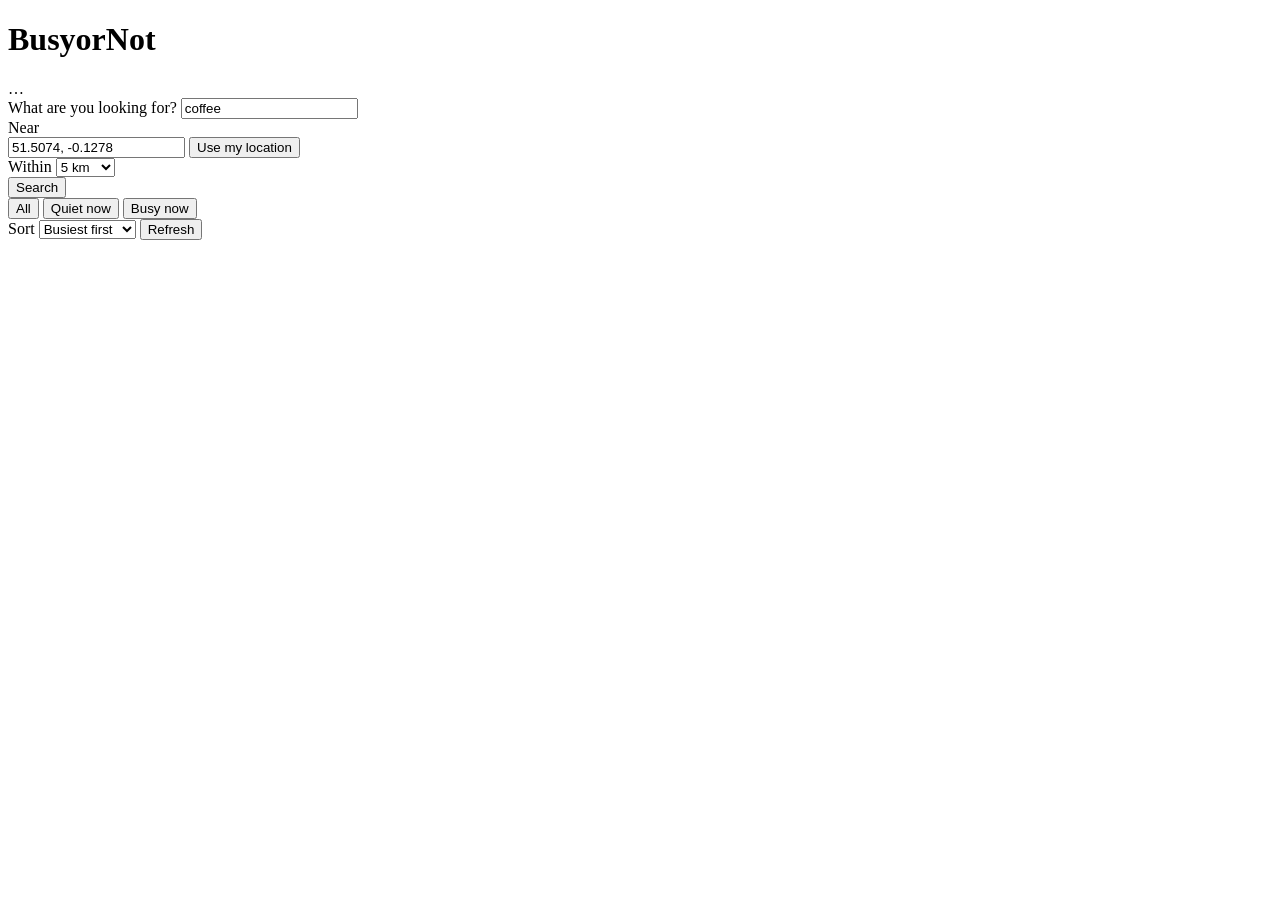
==== restaurant-busyness/static/index.html @ 0b3bf9c1 "Add BestTime.app integration and web app Replaces the standalone simulated service with a two-provid" ====
<!DOCTYPE html>
<html lang="en">
<head>
<meta charset="utf-8">
<meta name="viewport" content="width=device-width, initial-scale=1">
<title>Busy or Not — live venue busyness</title>
<link rel="icon" href="data:image/svg+xml,<svg xmlns='http://www.w3.org/2000/svg' viewBox='0 0 16 16'><circle cx='8' cy='8' r='6' fill='%234ade80'/></svg>">
<link rel="stylesheet" href="/static/app.css">
</head>
<body>
<header class="topbar">
  <div class="brand">
    <span class="dot"></span>
    <h1>Busy<span>orNot</span></h1>
  </div>
  <div class="source" id="source-badge" title="Active data source">…</div>
</header>

<main>
  <form class="search" id="search-form">
    <div class="field">
      <label for="q">What are you looking for?</label>
      <input id="q" name="q" type="text" value="coffee"
             placeholder="coffee, sushi, pizza, bar…" autocomplete="off">
    </div>
    <div class="field location">
      <label for="loc">Near</label>
      <div class="loc-row">
        <input id="loc" type="text" value="51.5074, -0.1278"
               placeholder="latitude, longitude" autocomplete="off">
        <button type="button" id="geo-btn" title="Use my location">Use my location</button>
      </div>
    </div>
    <div class="field">
      <label for="radius">Within</label>
      <select id="radius">
        <option value="1000">1 km</option>
        <option value="2000">2 km</option>
        <option value="5000" selected>5 km</option>
        <option value="10000">10 km</option>
        <option value="25000">25 km</option>
      </select>
    </div>
    <button type="submit" class="primary" id="search-btn">Search</button>
  </form>

  <div class="controls">
    <div class="filters" id="filters">
      <button class="chip active" data-filter="all">All</button>
      <button class="chip" data-filter="quiet">Quiet now</button>
      <button class="chip" data-filter="busy">Busy now</button>
    </div>
    <label class="sort">
      Sort
      <select id="sort">
        <option value="busyness">Busiest first</option>
        <option value="quietest">Quietest first</option>
        <option value="distance">Nearest</option>
        <option value="name">Name</option>
      </select>
    </label>
    <button class="ghost" id="refresh-btn" title="Refresh busyness">Refresh</button>
  </div>

  <p class="status" id="status" role="status" aria-live="polite"></p>
  <section class="grid" id="results"></section>
</main>

<!-- Venue detail drawer -->
<div class="drawer-backdrop" id="drawer-backdrop" hidden></div>
<aside class="drawer" id="drawer" hidden aria-label="Venue details">
  <button class="close" id="drawer-close" aria-label="Close">×</button>
  <div id="drawer-body"></div>
</aside>

<script src="/static/app.js"></script>
</body>
</html>
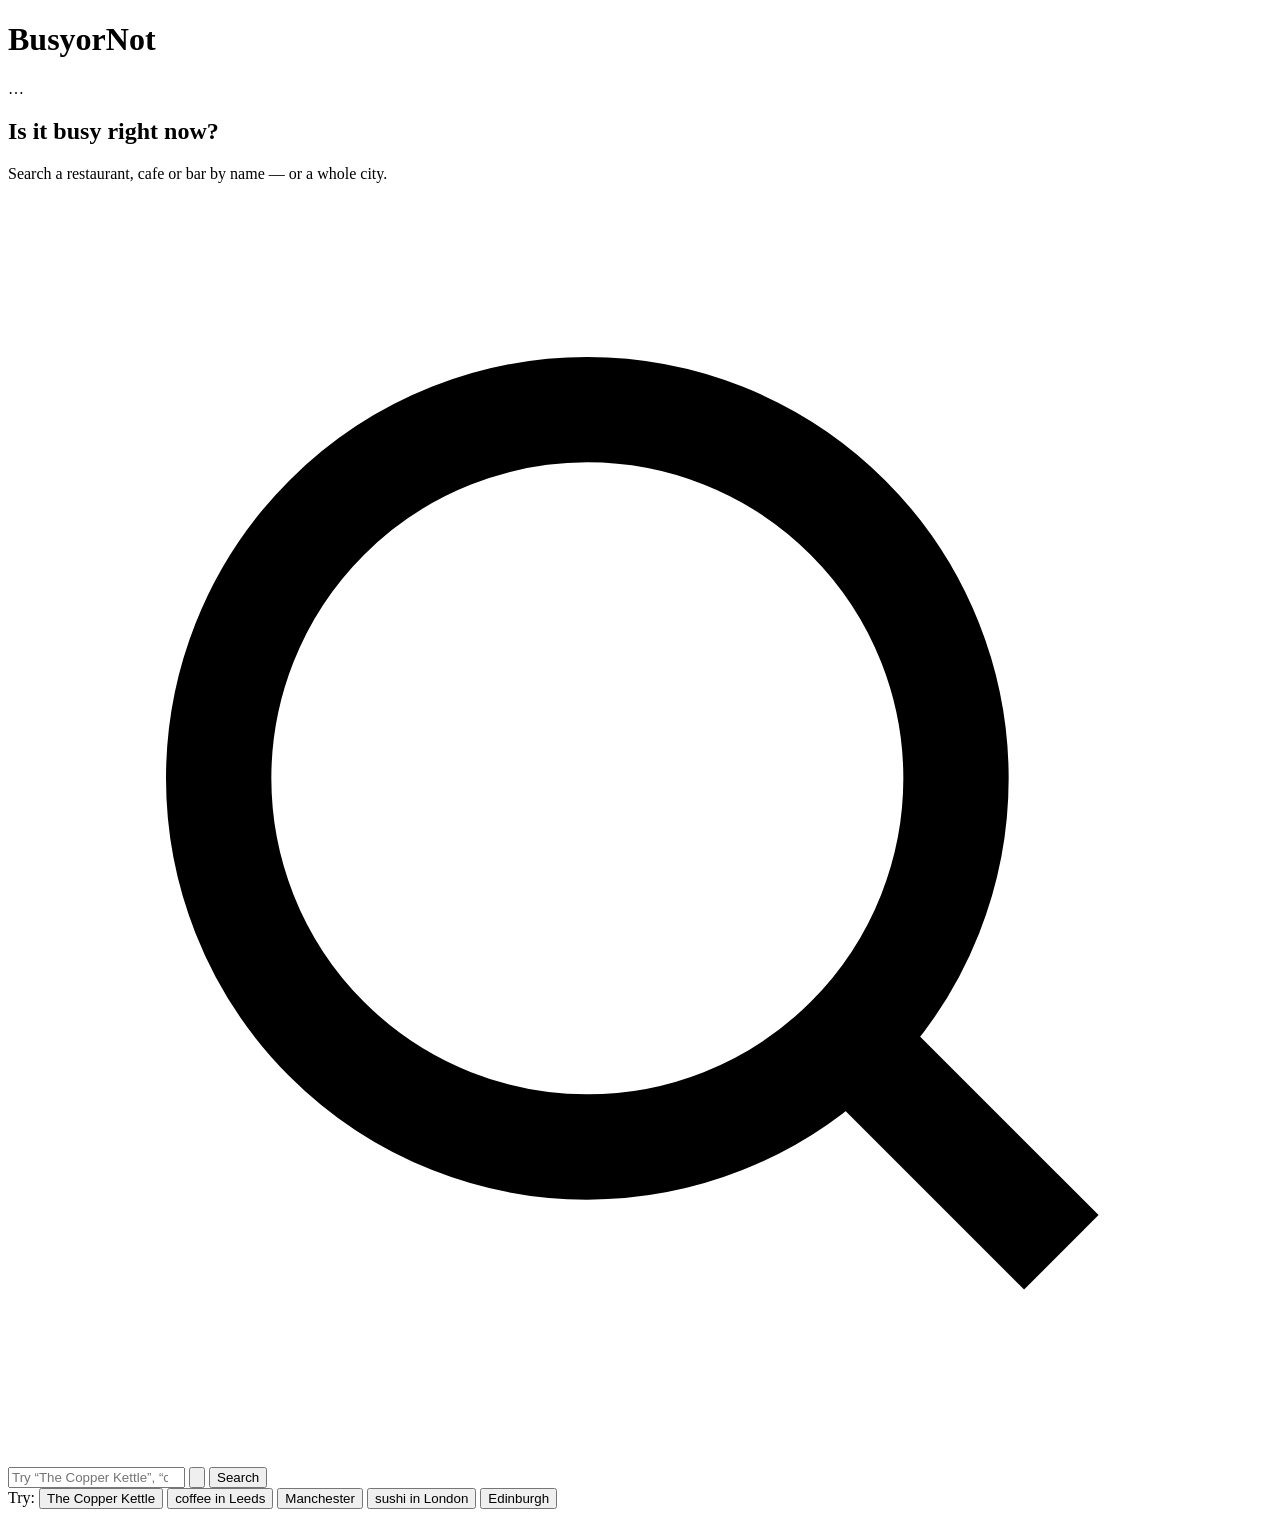
==== commit 5806136b: "Add search by venue name, city, and category Previously the app could only find venues near hand-typ" ====
--- a/restaurant-busyness/static/index.html
+++ b/restaurant-busyness/static/index.html
@@ -3,7 +3,7 @@
 <head>
 <meta charset="utf-8">
 <meta name="viewport" content="width=device-width, initial-scale=1">
-<title>Busy or Not — live venue busyness</title>
+<title>Busy or Not — is it busy right now?</title>
 <link rel="icon" href="data:image/svg+xml,<svg xmlns='http://www.w3.org/2000/svg' viewBox='0 0 16 16'><circle cx='8' cy='8' r='6' fill='%234ade80'/></svg>">
 <link rel="stylesheet" href="/static/app.css">
 </head>
@@ -17,34 +17,39 @@
 </header>
 
 <main>
-  <form class="search" id="search-form">
-    <div class="field">
-      <label for="q">What are you looking for?</label>
-      <input id="q" name="q" type="text" value="coffee"
-             placeholder="coffee, sushi, pizza, bar…" autocomplete="off">
+  <section class="hero">
+    <h2>Is it busy right now?</h2>
+    <p class="tagline">Search a restaurant, cafe or bar by name — or a whole city.</p>
+
+    <form class="searchbar" id="search-form" role="search" autocomplete="off">
+      <svg class="icon" viewBox="0 0 24 24" fill="none" stroke="currentColor"
+           stroke-width="2" aria-hidden="true">
+        <circle cx="11" cy="11" r="7"/><path d="m20 20-3.5-3.5"/>
+      </svg>
+      <input id="q" name="q" type="search" enterkeyhint="search"
+             placeholder="Try “The Copper Kettle”, “coffee in Leeds”, or “Manchester”"
+             aria-label="Search a venue or place">
+      <button type="button" id="geo-btn" class="icon-btn" title="Search near me"
+              aria-label="Search near me">
+        <svg viewBox="0 0 24 24" fill="none" stroke="currentColor" stroke-width="2" aria-hidden="true">
+          <circle cx="12" cy="12" r="3"/><path d="M12 2v3M12 19v3M2 12h3M19 12h3"/>
+          <circle cx="12" cy="12" r="8"/>
+        </svg>
+      </button>
+      <button type="submit" class="primary" id="search-btn">Search</button>
+    </form>
+
+    <div class="examples" id="examples">
+      <span>Try:</span>
+      <button class="example" data-q="The Copper Kettle">The Copper Kettle</button>
+      <button class="example" data-q="coffee in Leeds">coffee in Leeds</button>
+      <button class="example" data-q="Manchester">Manchester</button>
+      <button class="example" data-q="sushi in London">sushi in London</button>
+      <button class="example" data-q="Edinburgh">Edinburgh</button>
     </div>
-    <div class="field location">
-      <label for="loc">Near</label>
-      <div class="loc-row">
-        <input id="loc" type="text" value="51.5074, -0.1278"
-               placeholder="latitude, longitude" autocomplete="off">
-        <button type="button" id="geo-btn" title="Use my location">Use my location</button>
-      </div>
-    </div>
-    <div class="field">
-      <label for="radius">Within</label>
-      <select id="radius">
-        <option value="1000">1 km</option>
-        <option value="2000">2 km</option>
-        <option value="5000" selected>5 km</option>
-        <option value="10000">10 km</option>
-        <option value="25000">25 km</option>
-      </select>
-    </div>
-    <button type="submit" class="primary" id="search-btn">Search</button>
-  </form>
+  </section>
 
-  <div class="controls">
+  <div class="controls" id="controls" hidden>
     <div class="filters" id="filters">
       <button class="chip active" data-filter="all">All</button>
       <button class="chip" data-filter="quiet">Quiet now</button>
@@ -53,6 +58,7 @@
     <label class="sort">
       Sort
       <select id="sort">
+        <option value="relevance">Best match</option>
         <option value="busyness">Busiest first</option>
         <option value="quietest">Quietest first</option>
         <option value="distance">Nearest</option>
@@ -66,7 +72,6 @@
   <section class="grid" id="results"></section>
 </main>
 
-<!-- Venue detail drawer -->
 <div class="drawer-backdrop" id="drawer-backdrop" hidden></div>
 <aside class="drawer" id="drawer" hidden aria-label="Venue details">
   <button class="close" id="drawer-close" aria-label="Close">×</button>
